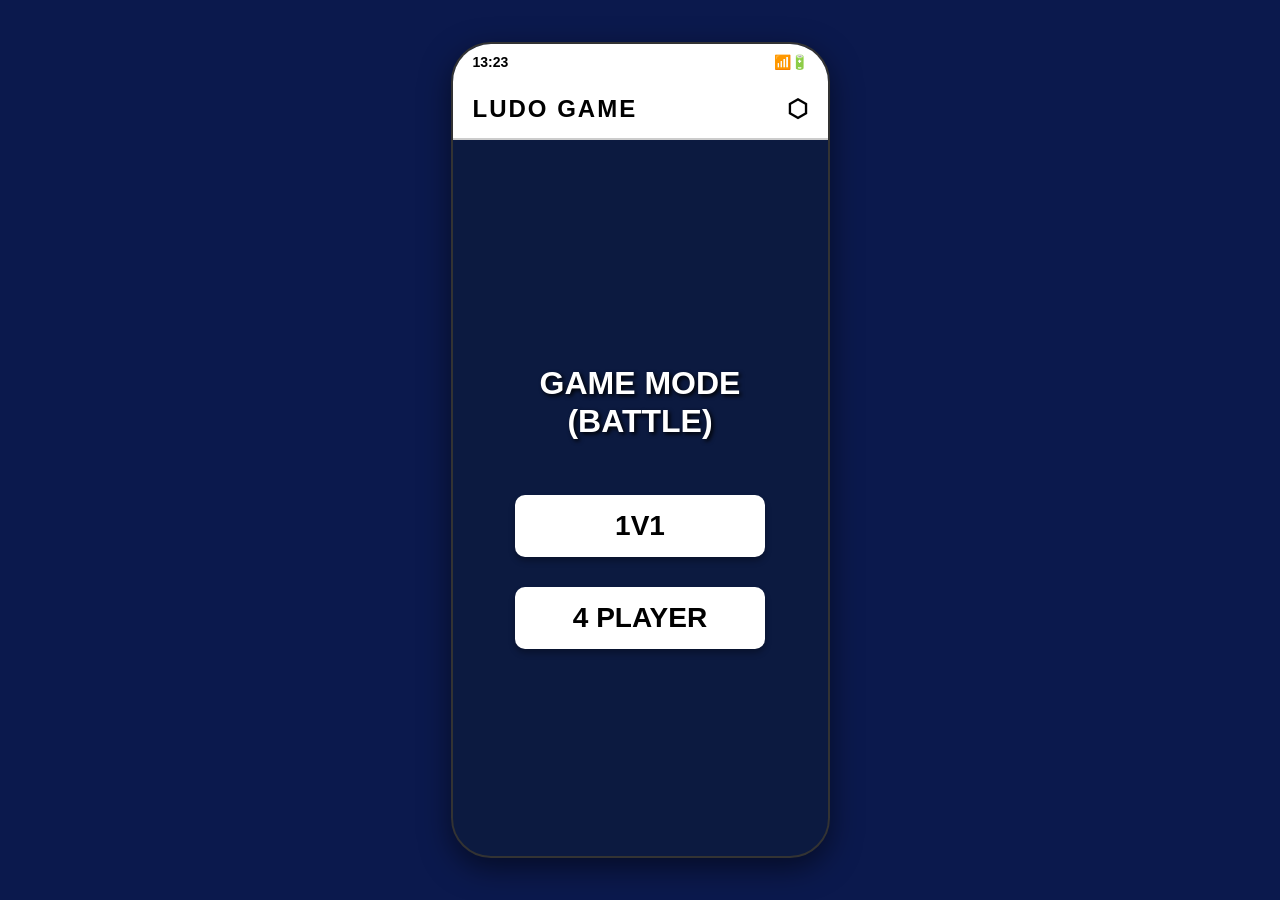
==== home.html @ 3ebbf36f "Rename index.html to home.html" ====
<!DOCTYPE html>
<html lang="en">
<head>
<meta charset="UTF-8">
<meta name="viewport" content="width=device-width, initial-scale=1.0">
<title>Ludo Game</title>
<link rel="stylesheet" href="style.css">
</head>
<body>
<div class="main-container">
<div class="top-bar">
<span>13:23</span>
<div class="icons">
<span>📶</span><span>🔋</span>
</div>
</div>
<div class="title-bar">
<h1>LUDO GAME</h1>
<div class="right-icon">⬡</div>
</div>
<div class="content">
<p class="game-mode">GAME MODE<br>(BATTLE)</p>
<button class="btn">1V1</button>
<button class="btn">4 PLAYER</button>
</div>
</div>
</body>
</html>
---- style.css ----
body {
margin: 0;
padding: 0;
font-family: Arial, sans-serif;
background-color: #0b194d; /* Dark blue background */
color: white;
display: flex;
justify-content: center;
align-items: center;
height: 100vh;
}

.main-container {
width: 375px; /* Standard phone width */
height: 812px;
background-color: #0c1a40;
display: flex;
flex-direction: column;
position: relative;
border: 2px solid #333;
border-radius: 40px;
overflow: hidden;
box-shadow: 0 10px 30px rgba(0,0,0,0.5);
}

.top-bar {
display: flex;
justify-content: space-between;
align-items: center;
padding: 10px 20px;
font-size: 14px;
background: white;
color: black;
font-weight: bold;
}

.title-bar {
background-color: white;
color: black;
display: flex;
justify-content: space-between;
align-items: center;
padding: 15px 20px;
border-bottom: 2px solid #ccc;
}

.title-bar h1 {
margin: 0;
font-size: 24px;
letter-spacing: 2px;
}

.right-icon {
font-size: 24px;
font-weight: bold;
}

.content {
flex-grow: 1;
display: flex;
flex-direction: column;
justify-content: center;
align-items: center;
text-align: center;
background-image: url('pixelated-bg.png'); /* तपाईं यहाँ आफ्नो पिक्सेलेटेड ब्याकग्राउन्ड राख्न सक्नुहुन्छ */
background-size: cover;
}

.game-mode {
font-size: 32px;
font-weight: bold;
margin-bottom: 40px;
text-shadow: 2px 2px 4px #000;
line-height: 1.2;
}

.btn {
background-color: white;
color: black;
border: none;
width: 250px;
padding: 15px;
font-size: 28px;
font-weight: bold;
margin: 15px 0;
border-radius: 10px;
cursor: pointer;
box-shadow: 0 4px 6px rgba(0,0,0,0.3);
}

.btn:hover {
background-color: #f0f0f0;
}
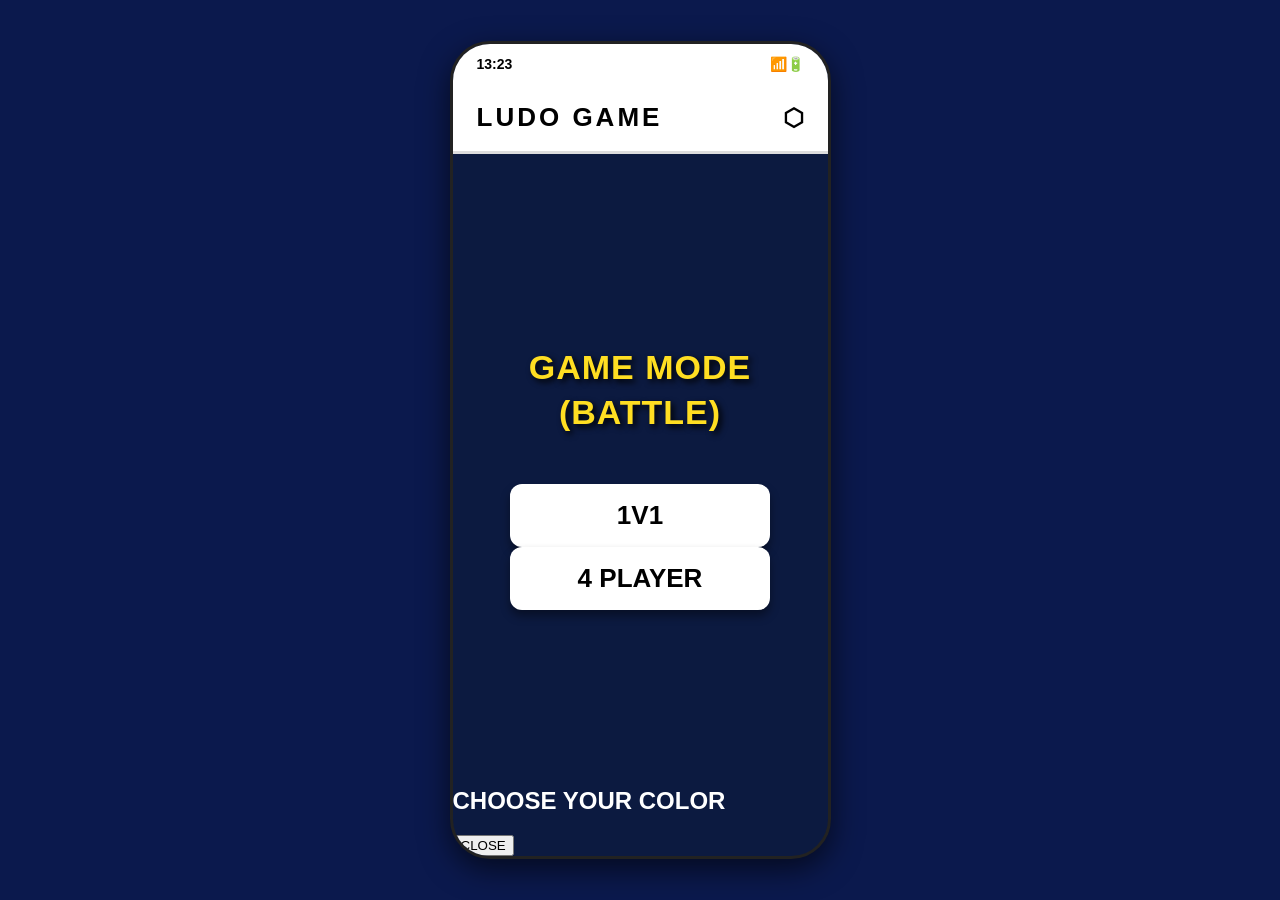
==== commit ab22bf9c: "Update home.html" ====
--- a/home.html
+++ b/home.html
@@ -1,28 +1,61 @@
 <!DOCTYPE html>
 <html lang="en">
 <head>
-<meta charset="UTF-8">
-<meta name="viewport" content="width=device-width, initial-scale=1.0">
-<title>Ludo Game</title>
-<link rel="stylesheet" href="style.css">
+    <meta charset="UTF-8">
+    <meta name="viewport" content="width=device-width, initial-scale=1.0">
+    <title>Ludo Game - Home</title>
+    <link rel="manifest" href="./manifest.json">
+    <meta name="theme-color" content="#0b194d">
+    <link rel="stylesheet" href="./style.css">
 </head>
 <body>
-<div class="main-container">
-<div class="top-bar">
-<span>13:23</span>
-<div class="icons">
-<span>📶</span><span>🔋</span>
-</div>
-</div>
-<div class="title-bar">
-<h1>LUDO GAME</h1>
-<div class="right-icon">⬡</div>
-</div>
-<div class="content">
-<p class="game-mode">GAME MODE<br>(BATTLE)</p>
-<button class="btn">1V1</button>
-<button class="btn">4 PLAYER</button>
-</div>
-</div>
+    <div class="main-container">
+        <div class="top-bar">
+            <span>13:23</span>
+            <div class="icons">
+                <span>📶</span><span>🔋</span>
+            </div>
+        </div>
+        <div class="title-bar">
+            <h1>LUDO GAME</h1>
+            <div class="right-icon">⬡</div>
+        </div>
+        <div class="content">
+            <p class="game-mode">GAME MODE<br>(BATTLE)</p>
+            <button class="btn" onclick="openColorModal('1v1')">1V1</button>
+            <button class="btn" onclick="openColorModal('4player')">4 PLAYER</button>
+        </div>
+
+        <div id="colorModal" class="modal-overlay">
+            <div class="modal-box">
+                <h2>CHOOSE YOUR COLOR</h2>
+                <div class="color-options">
+                    <div class="color-circle red" onclick="selectColor('red')"></div>
+                    <div class="color-circle blue" onclick="selectColor('blue')"></div>
+                    <div class="color-circle green" onclick="selectColor('green')"></div>
+                    <div class="color-circle yellow" onclick="selectColor('yellow')"></div>
+                </div>
+                <button class="close-btn" onclick="closeColorModal()">CLOSE</button>
+            </div>
+        </div>
+    </div>
+
+    <script>
+        let selectedMode = '';
+
+        function openColorModal(mode) {
+            selectedMode = mode;
+            document.getElementById('colorModal').style.display = 'flex';
+        }
+
+        function closeColorModal() {
+            document.getElementById('colorModal').style.display = 'none';
+        }
+
+        function selectColor(color) {
+            // छानेको रङ र मोडलाई अर्को पेज (ludo.html) मा पठाउन युआरएल (URL) मा जोडिएको छ
+            window.location.href = `./ludo.html?mode=${selectedMode}&color=${color}`;
+        }
+    </script>
 </body>
 </html>
--- a/style.css
+++ b/style.css
@@ -1,93 +1,114 @@
+/* १. पूरै स्क्रिनको सेटिङ */
 body {
-margin: 0;
-padding: 0;
-font-family: Arial, sans-serif;
-background-color: #0b194d; /* Dark blue background */
-color: white;
-display: flex;
-justify-content: center;
-align-items: center;
-height: 100vh;
+    margin: 0;
+    padding: 0;
+    font-family: Arial, sans-serif;
+    background-color: #0b194d; /* गाढा निलो ब्याकग्राउन्ड */
+    color: white;
+    display: flex;
+    justify-content: center;
+    align-items: center;
+    height: 100vh;
 }
 
+/* २. मोबाइल फ्रेम (३७५x८१२ साइज) */
 .main-container {
-width: 375px; /* Standard phone width */
-height: 812px;
-background-color: #0c1a40;
-display: flex;
-flex-direction: column;
-position: relative;
-border: 2px solid #333;
-border-radius: 40px;
-overflow: hidden;
-box-shadow: 0 10px 30px rgba(0,0,0,0.5);
+    width: 375px; 
+    height: 812px;
+    background-color: #0c1a40;
+    display: flex;
+    flex-direction: column;
+    position: relative;
+    border: 3px solid #222;
+    border-radius: 40px;
+    overflow: hidden;
+    box-shadow: 0 10px 30px rgba(0,0,0,0.6);
 }
 
+/* ३. मोबाइलको माथिल्लो पट्टी (समय र ब्याट्री) */
 .top-bar {
-display: flex;
-justify-content: space-between;
-align-items: center;
-padding: 10px 20px;
-font-size: 14px;
-background: white;
-color: black;
-font-weight: bold;
+    display: flex;
+    justify-content: space-between;
+    align-items: center;
+    padding: 12px 24px;
+    font-size: 14px;
+    background: #ffffff;
+    color: #000000;
+    font-weight: bold;
 }
 
+/* ४. गेमको मुख्य टाईटल बार */
 .title-bar {
-background-color: white;
-color: black;
-display: flex;
-justify-content: space-between;
-align-items: center;
-padding: 15px 20px;
-border-bottom: 2px solid #ccc;
+    background-color: #ffffff;
+    color: #000000;
+    display: flex;
+    justify-content: space-between;
+    align-items: center;
+    padding: 18px 24px;
+    border-bottom: 3px solid #ddd;
 }
 
 .title-bar h1 {
-margin: 0;
-font-size: 24px;
-letter-spacing: 2px;
+    margin: 0;
+    font-size: 26px;
+    letter-spacing: 3px;
+    font-weight: 900;
 }
 
 .right-icon {
-font-size: 24px;
-font-weight: bold;
+    font-size: 24px;
+    font-weight: bold;
 }
 
+/* ५. भित्री भाग (कन्टेन्ट एरिया) */
 .content {
-flex-grow: 1;
-display: flex;
-flex-direction: column;
-justify-content: center;
-align-items: center;
-text-align: center;
-background-image: url('pixelated-bg.png'); /* तपाईं यहाँ आफ्नो पिक्सेलेटेड ब्याकग्राउन्ड राख्न सक्नुहुन्छ */
-background-size: cover;
+    flex-grow: 1;
+    display: flex;
+    flex-direction: column;
+    justify-content: center;
+    align-items: center;
+    text-align: center;
+    padding: 20px;
 }
 
+/* ६. गेम मोड टेक्स्ट स्टाइल */
 .game-mode {
-font-size: 32px;
-font-weight: bold;
-margin-bottom: 40px;
-text-shadow: 2px 2px 4px #000;
-line-height: 1.2;
+    font-size: 34px;
+    font-weight: 900;
+    margin-bottom: 50px;
+    text-shadow: 3px 3px 6px #000;
+    line-height: 1.3;
+    letter-spacing: 1px;
+    color: #ffde22; /* हल्का पहेँलो रङ्गीन अक्षर */
+}
+
+/* ७. बटनको लिङ्क र सजावट */
+.btn-link {
+    text-decoration: none; 
+    display: block;
+    margin: 15px 0;
 }
 
 .btn {
-background-color: white;
-color: black;
-border: none;
-width: 250px;
-padding: 15px;
-font-size: 28px;
-font-weight: bold;
-margin: 15px 0;
-border-radius: 10px;
-cursor: pointer;
-box-shadow: 0 4px 6px rgba(0,0,0,0.3);
+    background-color: #ffffff;
+    color: #000000;
+    border: none;
+    width: 260px;
+    padding: 16px;
+    font-size: 26px;
+    font-weight: bold;
+    border-radius: 12px;
+    cursor: pointer;
+    box-shadow: 0 6px 10px rgba(0,0,0,0.4);
+    transition: transform 0.2s, background-color 0.2s;
 }
 
+/* बटनमा थिच्दा वा माउस लैजाँदा हुने इफेक्ट */
 .btn:hover {
-background-color: #f0f0f0;
+    background-color: #e0e0e0;
+    transform: scale(1.05); /* हल्का ठूलो हुने */
 }
+
+.btn:active {
+    transform: scale(0.98); /* थिच्दा हल्का सानो हुने */
+}
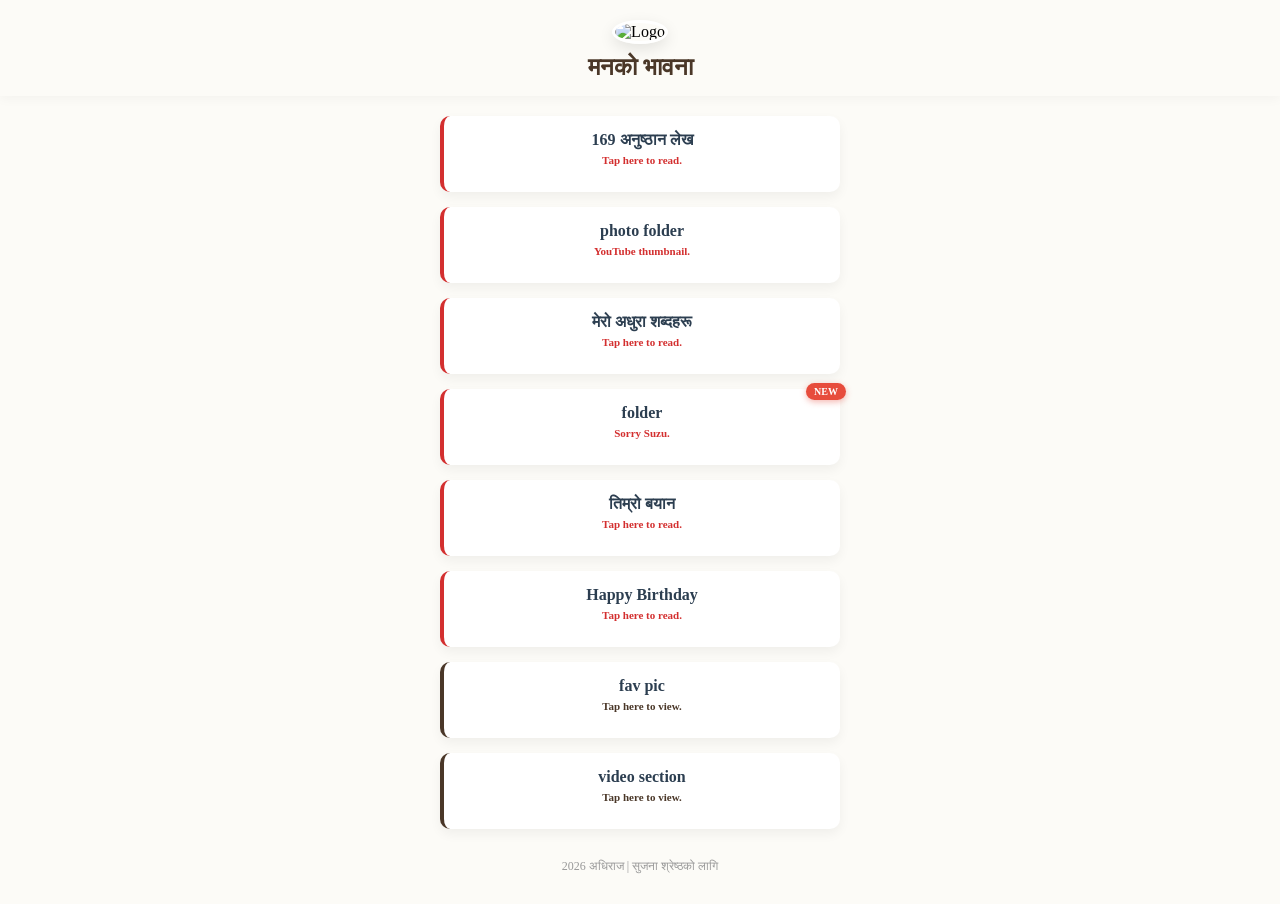
==== commit e5dafc6d: "Update home.html" ====
--- a/home.html
+++ b/home.html
@@ -1,60 +1,188 @@
 <!DOCTYPE html>
-<html lang="en">
+<html lang="ne">
 <head>
     <meta charset="UTF-8">
-    <meta name="viewport" content="width=device-width, initial-scale=1.0">
-    <title>Ludo Game - Home</title>
-    <link rel="manifest" href="./manifest.json">
-    <meta name="theme-color" content="#0b194d">
-    <link rel="stylesheet" href="./style.css">
+    <meta name="viewport" content="width=device-width, initial-scale=1.0, maximum-scale=1.0, user-scalable=no">
+    <title>अधिराजको खत</title>
+
+    <!-- Manifest setup -->
+    <link rel="manifest" href="manifest.json">
+
+    <!-- Mobile App Home Screen Icon (एपको बाहिर देखिने नयाँ लोगो) -->
+    <link rel="icon" type="image/png" sizes="192x192" href="app-logo.png">
+    <link rel="apple-touch-icon" href="app-logo.png">
+
+    <style>
+        body { 
+            background: #fcfbf7; 
+            font-family: 'Georgia', serif; 
+            margin: 0; 
+            display: flex; 
+            flex-direction: column; 
+            align-items: center; 
+            min-height: 100vh; 
+            -webkit-user-select: none; 
+            user-select: none; 
+            animation: fadeInPage 0.8s ease-in; 
+        }
+
+        @keyframes fadeInPage {
+            from { opacity: 0; }
+            to { opacity: 1; }
+        }
+
+        /* Header लाई Sticky बनाउन थपिएको CSS */
+        .header { 
+            position: sticky;
+            top: 0;
+            z-index: 100;
+            background: #fcfbf7;
+            width: 100%;
+            padding-top: 20px;
+            padding-bottom: 15px;
+            text-align: center; 
+            box-shadow: 0 4px 10px rgba(0,0,0,0.03); /* Scroll गर्दा हल्का छाया देखिन */
+        }
+        
+        .header img { 
+            width: 120px; 
+            height: 120px; 
+            border-radius: 50%; 
+            border: 3px solid #fff; 
+            box-shadow: 0 5px 15px rgba(0,0,0,0.1); 
+            object-fit: cover; 
+        }
+        
+        .header h1 { 
+            color: #4a3728; 
+            font-size: 24px; 
+            margin-top: 10px; 
+            margin-bottom: 0;
+            font-weight: bold; 
+        }
+
+        .main-content { 
+            width: 90%; 
+            max-width: 400px; 
+            margin-top: 20px; 
+            display: flex; 
+            flex-direction: column; 
+            gap: 15px; 
+        }
+        
+        .diary-card { 
+            position: relative;
+            background: white; 
+            padding: 15px 10px; 
+            border-radius: 10px; 
+            text-decoration: none; 
+            display: block; 
+            border-left: 4px solid #d32f2f; 
+            box-shadow: 0 5px 12px rgba(0,0,0,0.05); 
+            text-align: center; 
+            transition: 0.2s; 
+        }
+        .diary-card:active { transform: scale(0.98); }
+        .diary-card h2 { color: #2c3e50; font-size: 16px; margin: 0; } 
+        .diary-card p { color: #d32f2f; font-size: 11px; margin-top: 5px; font-weight: bold; }
+
+        /* भिडियो र फोटो बटनको लागि छुट्टै बोर्डर कलर */
+        .video-btn {
+            border-left: 4px solid #4a3728;
+        }
+        .video-btn p {
+            color: #4a3728;
+        }
+
+        /* Update / NEW Badge को CSS */
+        .update-badge {
+            position: absolute;
+            top: -6px;
+            right: -6px;
+            background-color: #e74c3c;
+            color: white;
+            font-size: 10px;
+            font-weight: bold;
+            padding: 3px 8px;
+            border-radius: 12px;
+            box-shadow: 0 2px 6px rgba(231, 76, 60, 0.4);
+            animation: pulse 1.5s infinite;
+        }
+
+        @keyframes pulse {
+            0% { transform: scale(1); }
+            50% { transform: scale(1.1); }
+            100% { transform: scale(1); }
+        }
+
+        .footer { margin-top: auto; padding: 30px; color: #999; font-size: 12px; text-align: center; }
+    </style>
 </head>
-<body>
-    <div class="main-container">
-        <div class="top-bar">
-            <span>13:23</span>
-            <div class="icons">
-                <span>📶</span><span>🔋</span>
-            </div>
-        </div>
-        <div class="title-bar">
-            <h1>LUDO GAME</h1>
-            <div class="right-icon">⬡</div>
-        </div>
-        <div class="content">
-            <p class="game-mode">GAME MODE<br>(BATTLE)</p>
-            <button class="btn" onclick="openColorModal('1v1')">1V1</button>
-            <button class="btn" onclick="openColorModal('4player')">4 PLAYER</button>
-        </div>
+<body oncontextmenu="return false;">
 
-        <div id="colorModal" class="modal-overlay">
-            <div class="modal-box">
-                <h2>CHOOSE YOUR COLOR</h2>
-                <div class="color-options">
-                    <div class="color-circle red" onclick="selectColor('red')"></div>
-                    <div class="color-circle blue" onclick="selectColor('blue')"></div>
-                    <div class="color-circle green" onclick="selectColor('green')"></div>
-                    <div class="color-circle yellow" onclick="selectColor('yellow')"></div>
-                </div>
-                <button class="close-btn" onclick="closeColorModal()">CLOSE</button>
-            </div>
-        </div>
+    <div class="header">
+        <!-- एप भित्र देखिने प्रोफाइल फोटो (4870.png) -->
+        <img src="4870.png" alt="Logo">
+        <h1>मनको भावना</h1>
     </div>
 
+    <div class="main-content">
+        <a href="anusthan.html" class="diary-card">
+            <h2>169 अनुष्ठान लेख</h2>
+            <p>Tap here to read.</p>
+        </a>
+        
+        <a href="youy.html" class="diary-card">
+            <h2>photo folder</h2>
+            <p>YouTube thumbnail.</p>
+        </a>
+
+        <a href="adhura.html" class="diary-card">
+            <h2>मेरो अधुरा शब्दहरू</h2>
+            <p>Tap here to read.</p>
+        </a>
+
+        <!-- Sorry Suzu Folders with One-Time Badge -->
+        <a href="yui.html" class="diary-card" id="suzu-folder" onclick="markSuzuSeen()">
+            <span class="update-badge" id="suzu-badge" style="display: none;">NEW</span>
+            <h2>folder</h2>
+            <p>Sorry Suzu.</p>
+        </a>
+
+        <a href="bayan.html" class="diary-card">
+            <h2>तिम्रो बयान</h2>
+            <p>Tap here to read.</p>
+        </a>
+        
+        <a href="birthday.html" class="diary-card">
+            <h2>Happy Birthday</h2>
+            <p>Tap here to read.</p>
+        </a>
+
+        <a href="photo.html" class="diary-card video-btn">
+            <h2>fav pic</h2>
+            <p>Tap here to view.</p>
+        </a>
+
+        <a href="video.html" class="diary-card video-btn">
+            <h2> video section </h2>
+            <p>Tap here to view.</p>
+        </a>
+    </div> 
+
+    <div class="footer">2026 अधिराज | सुजना श्रेष्ठको लागि</div>
+
     <script>
-        let selectedMode = '';
+        // LocalStorage चेक गर्ने र One-Time Badge नियन्त्रण गर्ने JavaScript
+        document.addEventListener("DOMContentLoaded", function () {
+            const isSeen = localStorage.getItem("suzu_folder_seen");
+            if (!isSeen) {
+                document.getElementById("suzu-badge").style.display = "inline-block";
+            }
+        });
 
-        function openColorModal(mode) {
-            selectedMode = mode;
-            document.getElementById('colorModal').style.display = 'flex';
-        }
-
-        function closeColorModal() {
-            document.getElementById('colorModal').style.display = 'none';
-        }
-
-        function selectColor(color) {
-            // छानेको रङ र मोडलाई अर्को पेज (ludo.html) मा पठाउन युआरएल (URL) मा जोडिएको छ
-            window.location.href = `./ludo.html?mode=${selectedMode}&color=${color}`;
+        function markSuzuSeen() {
+            localStorage.setItem("suzu_folder_seen", "true");
         }
     </script>
 </body>
